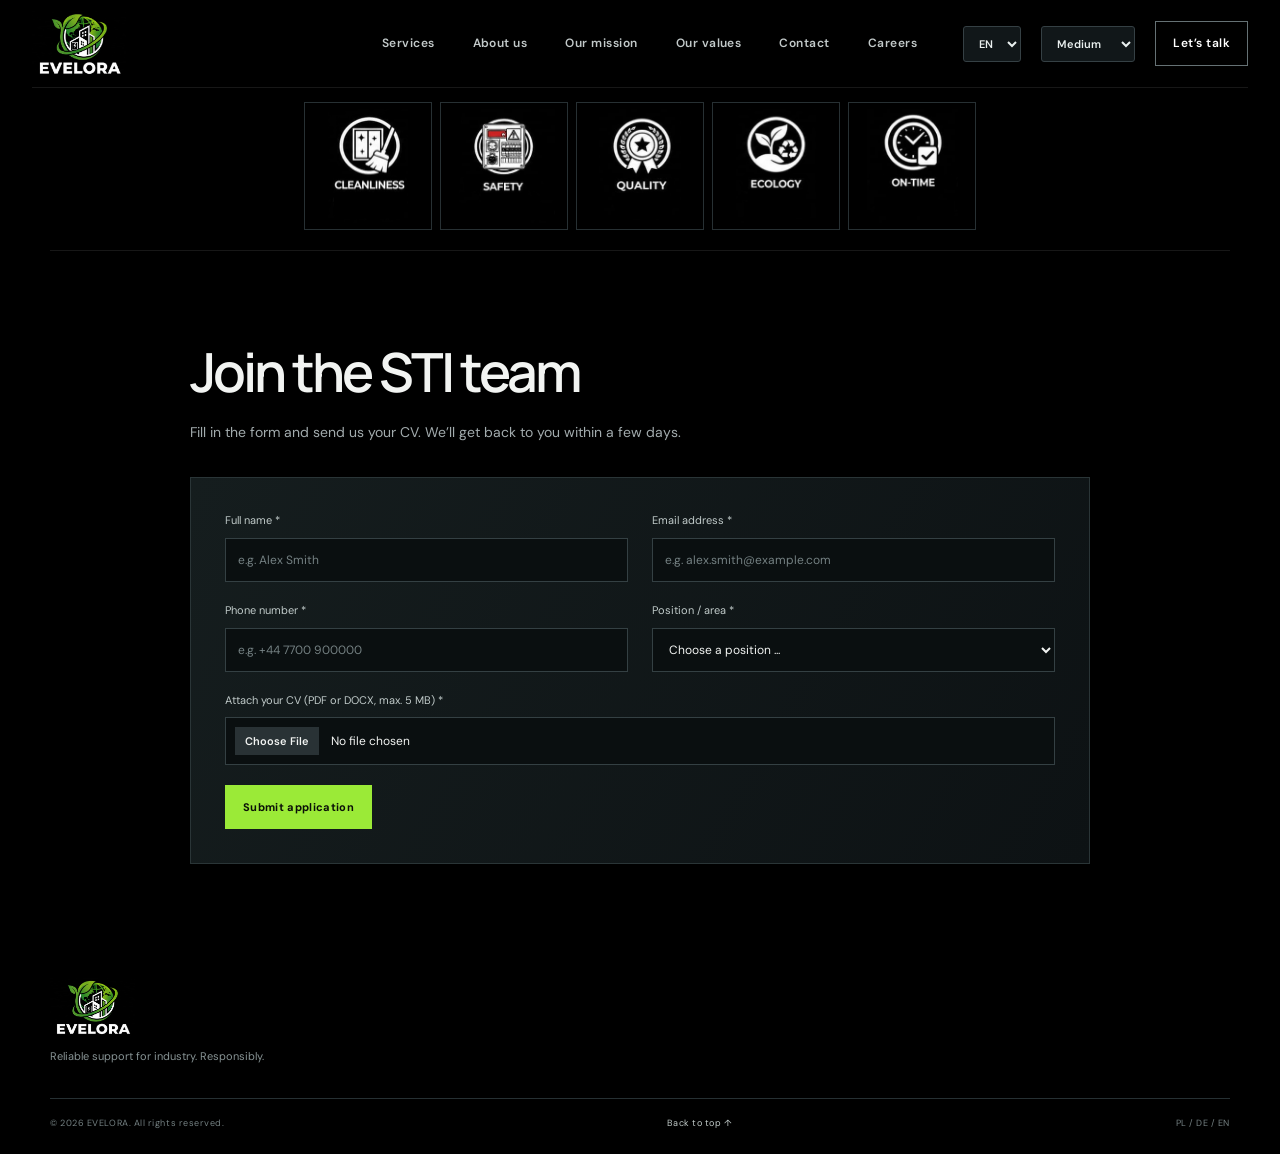
==== kariera.html @ 9964b24d "Update website content Co-authored-by: Copilot <223556219+Copilot@users.noreply.github.com>" ====
<!doctype html>
<html lang="pl">
<head>
  <meta charset="utf-8" />
  <meta name="viewport" content="width=device-width, initial-scale=1" />
  <meta name="theme-color" content="#000" />
  <title>Kariera — EVELORA</title>
  <link rel="icon" type="image/jpeg" href="assets/sti-logo.jpeg" />
  <link rel="stylesheet" href="styles.css" />
</head>
<body>
  <header class="site-header">
    <a class="brand" href="index.html#top" aria-label="EVELORA — strona główna"><img src="assets/sti-logo.jpeg" alt="Logo EVELORA" /></a>
    <nav class="desktop-nav" aria-label="Main navigation">
      <a href="index.html#services" data-i18n="navServices">Usługi</a>
      <a href="index.html#about" data-i18n="navAbout">O nas</a>
      <a href="index.html#impact" data-i18n="navImpact">Nasza misja</a>
      <a href="index.html#values" data-i18n="navValues">Nasze wartości</a>
      <a href="kontakt.html" data-i18n="navContact">Kontakt</a>
      <a href="#kariera" data-i18n="navCareers">Kariera</a>
    </nav>
    <div class="header-actions">
      <label class="sr-only" for="language" data-i18n="languageLabel">Wybierz język</label>
      <select id="language" class="language-select" aria-label="Language">
        <option value="pl">PL</option><option value="de">DE</option><option value="en">EN</option>
      </select>
      <label class="sr-only" for="textSize" data-i18n="textSizeLabel">Rozmiar tekstu</label>
      <select id="textSize" class="language-select text-size-select">
        <option value="small" data-i18n="textSizeSmall">Mniejszy</option>
        <option value="medium" data-i18n="textSizeMedium">Średni</option>
        <option value="large" data-i18n="textSizeLarge">Większy</option>
      </select>
      <a class="header-cta" href="kontakt.html" data-i18n="navCta">Porozmawiajmy</a>
      <button class="menu-toggle" aria-label="Open menu" aria-expanded="false"><span></span><span></span></button>
    </div>
  </header>
  <nav class="standard-shortcut-nav section-wrap" aria-label="Nasze standardy">
    <div class="standard-shortcut-grid">
      <article class="standard-item"><a class="standard-link" href="standard.html?topic=clean"><img src="assets/czystoscPL.jpeg" data-standard-image="czystosc" alt="" /><span class="sr-only" data-i18n="standardClean">Czystość</span></a></article>
      <article class="standard-item"><a class="standard-link" href="standard.html?topic=safety"><img src="assets/bazpieczenstwoPL.jpeg" data-standard-image="bazpieczenstwo" alt="" /><span class="sr-only" data-i18n="standardSafety">Bezpieczeństwo</span></a></article>
      <article class="standard-item"><a class="standard-link" href="standard.html?topic=quality"><img src="assets/jakoscPL.jpeg" data-standard-image="jakosc" alt="" /><span class="sr-only" data-i18n="standardQuality">Jakość</span></a></article>
      <article class="standard-item"><a class="standard-link" href="standard.html?topic=ecology"><img src="assets/ekologiaPL.jpeg" data-standard-image="ekologia" alt="" /><span class="sr-only" data-i18n="standardEcology">Ekologia</span></a></article>
      <article class="standard-item"><a class="standard-link" href="standard.html?topic=on-time"><img src="assets/terminowoPL.jpeg" data-standard-image="terminowo" alt="" /><span class="sr-only" data-i18n="standardOnTime">Terminowość</span></a></article>
    </div>
  </nav>
  <main id="top">
    <section class="career-section" id="kariera">
      <div class="container">
        <h1 data-i18n="careerTitle">Dołącz do zespołu STI</h1>
        <p data-i18n="careerIntro">Wypełnij formularz i wyślij nam swoje CV. Odpowiemy w ciągu kilku dni.</p>

        <form id="candidateForm" action="/api/candidates" method="POST" enctype="multipart/form-data" class="career-form">
          <div class="form-group">
            <label for="fullName" data-i18n="careerFullName">Imię i nazwisko *</label>
            <input type="text" id="fullName" name="full_name" required placeholder="np. Jan Kowalski" data-i18n-placeholder="careerNamePlaceholder" />
          </div>

          <div class="form-group">
            <label for="email" data-i18n="careerEmail">Adres e-mail *</label>
            <input type="email" id="email" name="email" required placeholder="np. jan.kowalski@interia.pl" data-i18n-placeholder="careerEmailPlaceholder" />
          </div>

          <div class="form-group">
            <label for="phone" data-i18n="careerPhone">Numer telefonu *</label>
            <input type="tel" id="phone" name="phone" required placeholder="np. +48 600 000 000" data-i18n-placeholder="careerPhonePlaceholder" />
          </div>

          <div class="form-group">
            <label for="position" data-i18n="careerPosition">Stanowisko / Obszar *</label>
            <select id="position" name="position" required>
              <option value="" data-i18n="careerChoosePosition">Wybierz stanowisko...</option>
              <option value="cleaning" data-i18n="careerCleaning">Serwis sprzątający</option>
              <option value="technical" data-i18n="careerTechnical">Instalacje techniczne</option>
              <option value="other" data-i18n="careerOther">Inne / Ogólne zgłoszenie</option>
            </select>
          </div>

          <div class="form-group career-file-group">
            <label for="cvFile" data-i18n="careerCv">Załącz plik CV (PDF lub DOCX, max 5 MB) *</label>
            <input type="file" id="cvFile" name="cv_file" accept=".pdf,.doc,.docx" required />
          </div>

          <button type="submit" class="btn btn-primary" data-i18n="careerSubmit">Wyślij aplikację</button>
        </form>
      </div>
    </section>
  </main>
  <footer class="site-footer section-wrap">
    <a class="footer-brand" href="index.html#top"><img src="assets/sti-logo.jpeg" alt="EVELORA" /></a>
    <p data-i18n="footerClaim">Solidne wsparcie dla przemysłu. Odpowiedzialnie.</p>
    <div class="footer-bottom"><span>© <span id="year"></span> EVELORA. <span data-i18n="rights">Wszelkie prawa zastrzeżone.</span></span><a href="index.html#top" data-i18n="backTop">Wróć na górę ↑</a><span>PL / DE / EN</span></div>
  </footer>
  <script src="script.js"></script>
</body>
</html>
---- styles.css ----
@import url('https://fonts.googleapis.com/css2?family=DM+Sans:wght@400;500;600;700&family=Manrope:wght@400;500;600;700;800&display=swap');
:root{--bg:#000;--panel:#101416;--panel2:#141a1c;--line:#293033;--white:#f2f4f2;--muted:#a2abad;--green:#9bea37;--blue:#13aee8;--font:'DM Sans',Arial,sans-serif;--display:'Manrope','DM Sans',Arial,sans-serif}*{box-sizing:border-box}html{scroll-behavior:smooth;scroll-padding-top:90px}body{margin:0;background:var(--bg);color:var(--white);font-family:var(--font);line-height:1.6;overflow-x:hidden}a{color:inherit;text-decoration:none}.ambient{position:absolute;pointer-events:none;filter:blur(110px);opacity:.11;border-radius:50%;z-index:-1}.ambient-one{width:420px;height:420px;background:#31d47d;top:250px;left:-270px}.ambient-two{width:380px;height:380px;background:#078ecb;top:1050px;right:-260px}.section-wrap{width:min(1180px,calc(100% - 64px));margin-inline:auto}.site-header{height:88px;width:min(1320px,calc(100% - 64px));margin:auto;display:flex;align-items:center;justify-content:space-between;border-bottom:1px solid rgba(255,255,255,.09);position:relative;z-index:10}.brand{width:94px;height:74px;display:flex;align-items:center;overflow:hidden}.brand img{width:100%;height:100%;object-fit:contain}.desktop-nav{display:flex;gap:38px;margin-left:auto;margin-right:46px}.desktop-nav a,.header-cta{font-size:0.75rem;font-weight:600;letter-spacing:.04em;color:#c2c9c9;transition:color .2s}.desktop-nav a:hover,.text-link:hover{color:var(--green)}.header-actions{display:flex;align-items:center;gap:20px}.language-select{background:#111719;color:#eaf0ef;border:1px solid #354044;border-radius:3px;padding:9px 11px;font:600 0.6875rem var(--font);cursor:pointer}.header-cta{border:1px solid #657174;padding:12px 17px;color:white}.header-cta:hover{border-color:var(--green);color:var(--green)}.menu-toggle{display:none;background:none;border:0;padding:8px}.menu-toggle span{display:block;width:22px;height:2px;background:#fff;margin:5px}.hero{min-height:670px;display:grid;grid-template-columns:1fr 1.04fr;align-items:center;gap:34px;padding-top:55px;position:relative}.hero-copy{padding:15px 0 60px;position:relative;z-index:2}.eyebrow{display:flex;align-items:center;gap:12px;color:var(--green);font-size:0.625rem;font-weight:700;letter-spacing:.2em}.eyebrow-line{height:1px;width:30px;background:var(--green)}h1,h2,h3,p{margin-top:0}h1,h2{font-family:var(--display);letter-spacing:-.055em;font-weight:600;line-height:1.07}h1{font-size:clamp(2.6875rem,5.4vw,4.375rem);margin:28px 0 22px}h1 em,h2 em{font-style:normal;color:var(--green)}.hero-lead{max-width:500px;color:#aeb7b8;font-size:0.9375rem;line-height:1.85}.hero-buttons{display:flex;align-items:center;gap:30px;margin-top:34px}.btn{display:inline-flex;align-items:center;justify-content:space-between;gap:28px;padding:15px 18px;border:0;font:700 0.6875rem var(--font);letter-spacing:.03em;cursor:pointer}.btn-primary{background:var(--green);color:#0b1008;transition:transform .2s,background .2s}.btn-primary:hover{background:#b4ff59;transform:translateY(-2px)}.btn b{font-size:1.125rem;font-weight:400}.text-link{font-size:0.75rem;font-weight:700;color:#e5ebea;transition:color .2s}.text-link span{color:var(--green);margin-left:8px;font-size:1.0625rem}.hero-proof{display:flex;align-items:center;gap:16px;margin-top:68px}.proof-mark{font:800 1.4375rem var(--display);letter-spacing:-.08em;color:#f1f3f2}.proof-mark span{font:0.625rem var(--font);vertical-align:top;color:var(--green)}.hero-proof p{font-size:0.625rem;line-height:1.5;color:#7f8a8c;margin:0;padding-left:16px;border-left:1px solid #3a4446}.hero-visual{height:510px;position:relative;overflow:hidden;background:radial-gradient(ellipse at 50% 56%,#1b2828 0%,#0d1315 48%,#090c0d 78%);border:1px solid #263033}.visual-grid{position:absolute;inset:0;background-image:linear-gradient(rgba(255,255,255,.035) 1px,transparent 1px),linear-gradient(90deg,rgba(255,255,255,.035) 1px,transparent 1px);background-size:42px 42px;mask-image:linear-gradient(transparent,#000 20%,#000 80%,transparent)}.visual-tag{position:absolute;top:24px;left:26px;z-index:4;font-size:0.5rem;letter-spacing:.17em;color:#aab4b4;display:flex;align-items:center;gap:9px}.tag-dot,.future-dot{width:7px;height:7px;border-radius:50%;background:var(--green);box-shadow:0 0 12px var(--green)}.visual-building{position:absolute;width:78%;height:48%;left:11%;top:27%;filter:drop-shadow(0 20px 25px #000)}.factory-main{position:absolute;left:18%;bottom:9%;width:58%;height:59%;border:2px solid #aab8b9;border-bottom:0;background:linear-gradient(145deg,#39484a,#172022 60%);clip-path:polygon(0 30%,35% 0,100% 0,100% 100%,0 100%)}.roof{position:absolute;left:18%;top:13%;width:59%;height:34%;border-top:3px solid #d4dddd;transform:skewY(-22deg);border-right:2px solid #91a1a3}.factory-wing{position:absolute;right:0;bottom:9%;width:30%;height:46%;border:2px solid #849597;background:linear-gradient(135deg,#283538,#101719);border-bottom:0}.factory-window{display:inline-block;width:17%;height:29%;margin:31% 0 0 8%;border:1px solid #9cb0b1;background:linear-gradient(135deg,#8dd6d0,#243e42 45%,#0b1416)}.factory-door{position:absolute;bottom:0;right:11%;height:43%;width:17%;border:1px solid #9aa8a8;background:#10191a}.wing-window{display:inline-block;width:27%;height:24%;margin:35% 0 0 10%;border:1px solid #9cb0b1;background:#244347}.stack{position:absolute;bottom:65%;width:6%;height:40%;background:linear-gradient(90deg,#58696b,#d4dddd 48%,#4b5b5d);border-top:4px solid #c7d0d0}.stack-one{left:29%}.stack-two{left:42%;height:48%;bottom:65%}.ground-line{position:absolute;bottom:8%;left:4%;width:95%;height:2px;background:linear-gradient(90deg,transparent,#b7c5c4,transparent)}.visual-orbit{position:absolute;border:1px solid transparent;border-radius:50%;transform:rotate(-23deg)}.orbit-green{width:110%;height:65%;left:-5%;top:20%;border-top-color:#9bea37;border-bottom-color:#9bea37;opacity:.8}.orbit-blue{width:115%;height:44%;left:-8%;top:39%;border-bottom-color:#12aee8;opacity:.9;transform:rotate(-13deg)}.visual-caption{position:absolute;bottom:23px;left:25px;right:25px;display:flex;align-items:center;gap:12px;font-size:0.5rem;letter-spacing:.14em;color:#94a0a1}.caption-number{color:var(--green);font-size:0.75rem}.hero-bottomline{position:absolute;bottom:18px;left:0;right:0;display:flex;justify-content:space-between;font-size:0.5rem;letter-spacing:.16em;color:#667173}.services{padding:120px 0 105px}.section-heading{display:grid;grid-template-columns:1fr .7fr;align-items:end;gap:80px;margin-bottom:48px}.section-heading h2,.about h2,.values h2,.contact h2{font-size:clamp(2.25rem,4.3vw,3.375rem);margin:22px 0 0}.section-heading>p{max-width:400px;color:var(--muted);font-size:0.8125rem;line-height:1.9;margin-bottom:4px}.service-grid{display:grid;grid-template-columns:1fr 1fr;gap:18px}.service-card{min-height:490px;background:linear-gradient(145deg,#151c1e,#0e1214);border:1px solid #2a3436;position:relative;overflow:hidden;display:flex;flex-direction:column}.card-top{padding:23px 25px;display:flex;justify-content:space-between;align-items:center;position:relative;z-index:2}.card-index{font-size:0.5625rem;letter-spacing:.16em;color:#788486}.card-icon{font-size:1.5rem;color:var(--green)}.service-electric .card-icon{color:var(--blue)}.service-art{height:195px;position:relative;overflow:hidden;background:radial-gradient(ellipse at center,#1c2929,#111718 68%,transparent)}.clean-ring{position:absolute;width:170px;height:170px;border:1px solid rgba(155,234,55,.55);border-radius:50%;left:calc(50% - 85px);top:10px;box-shadow:0 0 55px rgba(155,234,55,.12),inset 0 0 35px rgba(155,234,55,.08)}.clean-ring:before,.clean-ring:after{content:'';position:absolute;border:1px solid rgba(155,234,55,.35);border-radius:50%;inset:17px}.clean-ring:after{inset:39px}.clean-spark{position:absolute;left:calc(50% - 13px);top:65px;font-size:2.125rem;color:var(--green);text-shadow:0 0 20px #9bea37}.clean-lines{position:absolute;bottom:12px;left:20%;width:60%;height:1px;background:linear-gradient(90deg,transparent,var(--green),transparent)}.art-electric{background:radial-gradient(ellipse at center,#142a32,#111719 70%,transparent)}.electric-core{position:absolute;width:74px;height:74px;border:1px solid rgba(19,174,232,.8);border-radius:50%;left:calc(50% - 37px);top:54px;box-shadow:0 0 45px rgba(19,174,232,.24),inset 0 0 28px rgba(19,174,232,.15)}.electric-core:after{content:'⌁';position:absolute;inset:0;display:grid;place-items:center;font-size:3rem;color:var(--blue)}.electric-path{position:absolute;height:1px;background:linear-gradient(90deg,transparent,var(--blue),transparent);transform:rotate(-22deg);width:80%;left:10%;top:50%}.path-b{transform:rotate(22deg);top:57%}.path-c{transform:rotate(0);top:76%;width:55%;left:22%}.card-content{padding:20px 26px 26px;margin-top:auto}.card-content h3{font:600 1.5rem var(--display);letter-spacing:-.04em;margin-bottom:10px}.card-content p{font-size:0.75rem;line-height:1.8;color:#9ba6a7;max-width:430px;min-height:44px}.card-link{display:flex;justify-content:space-between;align-items:center;border-top:1px solid #303a3c;padding-top:17px;margin-top:18px;font-size:0.625rem;font-weight:700;color:#e8efed}.card-link b{font-size:1.125rem;color:var(--green);font-weight:400}.service-electric .card-link b{color:var(--blue)}.future-note{display:flex;align-items:center;gap:12px;color:#8f9b9c;font-size:0.6875rem;margin:24px 0 0}.future-dot{flex:none;width:6px;height:6px}.about{display:grid;grid-template-columns:.9fr 1fr;gap:100px;align-items:center;padding:95px 0 120px;border-top:1px solid #20292b}.about-visual{height:410px;position:relative;background:radial-gradient(ellipse at center,#1a2827,#0b1011 70%);border:1px solid #263032;display:flex;align-items:center;justify-content:center;overflow:hidden}.about-visual:before{content:'';position:absolute;width:310px;height:310px;border:1px solid #506d4b;border-radius:50%;box-shadow:0 0 80px #172d20}.about-visual img{position:relative;width:95%;height:95%;object-fit:contain;mix-blend-mode:screen}.about-vertical{position:absolute;bottom:18px;left:20px;font-size:0.5rem;letter-spacing:.2em;color:#82908f}.about-copy>p{color:#9da8a9;font-size:0.8125rem;line-height:1.95;margin:24px 0}.about-copy>p+p{margin-top:0}.about-copy .text-link{display:inline-block;margin-top:12px}.values{padding:25px 0 65px}.values-head{display:flex;justify-content:space-between;align-items:end;margin-bottom:50px}.values-head h2{margin:0}.values-grid{display:grid;grid-template-columns:repeat(4,1fr);border-top:1px solid #30393b;border-bottom:1px solid #30393b}.value-item{padding:28px 22px 30px 0;min-height:220px;position:relative}.value-item+.value-item{border-left:1px solid #30393b;padding-left:22px}.value-num{font-size:0.5625rem;letter-spacing:.15em;color:#778385}.value-symbol{font-size:1.6875rem;margin:22px 0 12px}.green-symbol{color:var(--green)}.blue-symbol{color:var(--blue)}.value-item h3{font:600 1.0625rem var(--display);margin-bottom:8px}.value-item p{font-size:0.6875rem;line-height:1.8;color:#929d9e;margin:0;max-width:230px}.contact{padding:0 0 110px}.contact-panel{background:linear-gradient(120deg,#151d1e,#0d1214);border:1px solid #2a3537;padding:55px;display:grid;grid-template-columns:1fr .8fr;gap:90px;position:relative;overflow:hidden}.contact-panel:after{content:'EVELORA';position:absolute;right:30%;bottom:-120px;font:800 16.25rem var(--display);color:rgba(255,255,255,.018);letter-spacing:-.1em;pointer-events:none}.contact-copy,.contact-form{position:relative;z-index:1}.contact h2{margin:23px 0}.contact-copy>p{max-width:430px;font-size:0.8125rem;line-height:1.9;color:#9ca8a9;margin-bottom:34px}.contact-detail{display:flex;flex-direction:column;gap:4px;margin-top:16px;color:#d4dcda;font-size:0.75rem}.detail-label{font-size:0.5rem;letter-spacing:.17em;color:#788486}.contact-form{display:flex;flex-direction:column;gap:8px}.contact-form label{font-size:0.625rem;color:#c1cbca;margin-top:8px}.contact-form input,.contact-form select,.contact-form textarea{width:100%;background:#0a0f10;border:1px solid #344043;color:#f2f4f2;padding:12px;font:0.75rem var(--font);border-radius:0;outline:none}.contact-form input:focus,.contact-form select:focus,.contact-form textarea:focus{border-color:var(--green)}.contact-form select option{background:#111}.contact-form textarea{resize:vertical}.form-submit{margin-top:12px;width:100%}.form-note{font-size:0.5625rem;line-height:1.6;color:#748082;margin:7px 0 0}.site-footer{padding:0 0 24px}.footer-brand{display:block;width:85px;height:66px;overflow:hidden}.footer-brand img{width:100%;height:100%;object-fit:contain}.site-footer>p{font-size:0.6875rem;color:#879394;margin:8px 0 32px}.footer-bottom{border-top:1px solid #263033;padding-top:17px;display:flex;justify-content:space-between;color:#748082;font-size:0.5625rem;letter-spacing:.06em}.footer-bottom a{color:#c2ccca}.sr-only{position:absolute;width:1px;height:1px;padding:0;margin:-1px;overflow:hidden;clip:rect(0,0,0,0);white-space:nowrap;border:0}
.standards-grid{display:grid;grid-template-columns:repeat(5,minmax(0,1fr));gap:14px}.standard-item{margin:0;padding:8px;background:#0a0d0e;border:1px solid #273033;overflow:hidden}.standard-item img{display:block;width:100%;aspect-ratio:1;object-fit:contain;background:#000}@media(max-width:900px){.desktop-nav{gap:20px;margin-right:22px}.hero{grid-template-columns:1fr 1fr;min-height:600px}.hero-visual{height:430px}.about{gap:45px}.contact-panel{gap:40px;padding:40px}.values-grid{grid-template-columns:repeat(2,1fr)}.value-item:nth-child(3){border-left:0;padding-left:0;border-top:1px solid #30393b}.value-item:nth-child(4){border-top:1px solid #30393b}}
@media(max-width:680px){.standards-heading{grid-template-columns:1fr;gap:14px}.standards-heading .eyebrow{grid-column:auto}.standards-grid{grid-template-columns:repeat(2,minmax(0,1fr));gap:10px}.section-wrap,.site-header{width:calc(100% - 38px)}.site-header{height:72px}.brand{width:75px;height:62px}.desktop-nav{display:none;position:absolute;top:72px;left:-19px;right:-19px;background:#0d1214;border-bottom:1px solid #303a3c;padding:22px 24px;flex-direction:column;gap:20px}.desktop-nav.open{display:flex}.header-actions{gap:10px}.header-cta{display:none}.menu-toggle{display:block}.hero{display:flex;flex-direction:column;align-items:stretch;padding-top:58px;gap:18px;min-height:0}.hero-copy{padding:0 0 20px}.hero h1{font-size:clamp(2.6875rem,12vw,3.75rem)}.hero-lead{font-size:0.8125rem}.hero-proof{margin-top:38px}.hero-visual{height:360px}.hero-bottomline{position:static;padding:20px 0 0;font-size:0.4375rem}.services{padding:85px 0 75px}.section-heading{display:block;margin-bottom:30px}.section-heading>p{margin-top:24px}.section-heading h2,.about h2,.values h2,.contact h2{font-size:2.4375rem}.service-grid{grid-template-columns:1fr;gap:14px}.service-card{min-height:460px}.about{grid-template-columns:1fr;gap:35px;padding:70px 0 85px}.about-visual{height:320px}.about-visual:before{width:250px;height:250px}.about-visual img{width:100%;height:100%}.values{padding:0 0 85px}.values-head{display:block;margin-bottom:32px}.values-head h2{margin-top:20px}.values-grid{grid-template-columns:1fr 1fr}.value-item{padding:22px 12px 24px 0;min-height:205px}.value-item+.value-item{padding-left:13px}.value-item:nth-child(3){padding-left:0}.value-item h3{font-size:0.9375rem}.value-item p{font-size:0.625rem}.contact{padding-bottom:75px}.contact-panel{grid-template-columns:1fr;padding:30px 22px;gap:32px}.contact-panel:after{font-size:11.25rem;right:0}.contact-copy>p{font-size:0.75rem}.footer-bottom{gap:12px;flex-wrap:wrap;font-size:0.5rem}.footer-bottom span:first-child{width:100%}}

/* Social impact / CSR section */
.impact{padding:105px 0 110px;border-top:1px solid #20292b;border-bottom:1px solid #20292b;}
.impact-heading{max-width:900px;margin-bottom:52px;}
.impact-heading h2{font-size:clamp(2.125rem,4.4vw,3.625rem);line-height:1.13;letter-spacing:-.045em;margin:24px 0 0;font-weight:500;}
.impact-heading h2 em{font-style:normal;color:var(--green);}
.impact-content{display:grid;grid-template-columns:.55fr 1fr;gap:80px;align-items:start;}
.impact-mark{display:flex;flex-direction:column;gap:12px;color:#839091;font-size:0.5625rem;letter-spacing:.17em;padding-top:8px;}
.impact-number{font:500 3.375rem var(--display);letter-spacing:-.06em;color:var(--blue);}
.impact-copy{max-width:720px;}
.impact-copy p{font-size:0.8125rem;line-height:1.95;color:#9da8a9;margin:0 0 22px;}
.impact-copy .impact-lead{font-size:1rem;line-height:1.85;color:#e1e8e5;}
.impact-cta{display:inline-flex;margin-top:12px;}
@media(max-width:680px){.impact{padding:75px 0 80px}.impact-heading{margin-bottom:32px}.impact-heading h2{font-size:2.3125rem}.impact-content{grid-template-columns:1fr;gap:24px}.impact-number{font-size:2.375rem}.impact-copy .impact-lead{font-size:0.875rem}}

.standard-item{background:#000}
.standard-shortcut-nav{padding:14px 0 20px;margin-bottom:12px;border-bottom:1px solid rgba(255,255,255,.09)}
.standard-shortcut-grid{display:flex;flex-wrap:nowrap;justify-content:center;gap:8px;overflow-x:auto;scrollbar-width:thin}
.standard-shortcut-grid .standard-item{flex:0 0 clamp(58px,10vw,130px);padding:6px}
.standard-link{display:block;color:inherit;transition:opacity .2s,transform .2s}
.standard-link:hover{opacity:.82;transform:translateY(-3px)}
.standard-link:focus-visible{outline:2px solid var(--green);outline-offset:4px}
.standard-detail-page{min-height:100vh;background:radial-gradient(ellipse at 85% 12%,rgba(19,174,232,.1),transparent 35%),var(--bg)}
.standard-detail{padding-top:38px;padding-bottom:90px}
.standard-detail-topbar{display:flex;align-items:center;gap:24px;min-height:88px;border-bottom:1px solid rgba(255,255,255,.09)}
.standard-detail-brand{width:94px;height:74px;display:flex;align-items:center;overflow:hidden;flex:none}
.standard-detail-brand img{width:100%;height:100%;object-fit:contain}
.standard-detail-nav{display:flex;align-items:center;gap:30px;margin-left:auto}
.standard-detail-nav a{font-size:.75rem;font-weight:600;color:#c2c9c9}
.standard-detail-nav a:hover{color:var(--green)}
.standard-detail-back{display:inline-block;color:#aab5b5}
.standard-detail-back:hover{color:var(--green)}
.standard-detail-topbar .language-select{min-width:68px}
.standard-detail .standard-shortcut-nav{margin-bottom:52px}
.standard-detail-heading{max-width:780px;border-bottom:1px solid var(--line);padding-bottom:38px}
.standard-detail-heading h1{font-size:clamp(2.5rem,7vw,5rem);margin:24px 0 12px}
.standard-detail-lead{font:500 clamp(1.5rem,3vw,2.25rem)/1.3 var(--display);letter-spacing:-.04em;margin:0;color:#dfe6e3}
.standard-detail-lead em{font-style:normal;color:var(--green)}
.standard-detail-content{max-width:780px;padding-top:34px}
.standard-detail-intro{font-size:1rem;line-height:1.9;color:#b6c0bf;margin:0 0 38px}
.standard-detail-intro strong{color:var(--white)}
.standard-detail-topic{padding:25px 0;border-top:1px solid var(--line)}
.standard-detail-topic h2{font-size:clamp(1.375rem,3vw,1.875rem);margin:0 0 16px}
.standard-detail-topic ul{padding-left:22px;margin:0;color:#aab5b5}
.standard-detail-topic li{padding:5px 0 5px 4px;line-height:1.8}
.standard-detail-topic li::marker{color:var(--green)}
.standard-detail-topic strong{color:var(--white)}
.standard-detail-closing{border-left:2px solid var(--green);padding:4px 0 4px 18px;margin:24px 0 0;color:var(--green);font:600 clamp(1rem,2.5vw,1.375rem)/1.6 var(--display)}
@media(max-width:680px){.standard-detail{padding-top:0;padding-bottom:65px}.standard-detail-topbar{min-height:72px;gap:10px}.standard-detail-brand{width:70px;height:62px}.standard-detail-nav{gap:12px}.standard-detail-nav a{font-size:.625rem}.standard-detail-back{display:none}.standard-detail .standard-shortcut-nav{margin-bottom:40px}.standard-detail-intro{font-size:.875rem}}

html{font-size:16px}
html.text-size-small{font-size:15px}
html.text-size-medium{font-size:16px}
html.text-size-large{font-size:18px}
.text-size-select{min-width:94px}
@media(max-width:680px){.header-actions{gap:7px}.text-size-select{max-width:88px;padding-inline:7px}}
.contact h1{font-size:clamp(2.25rem,4.3vw,3.375rem);margin:23px 0}
.career-section{padding:80px 0 110px}
.career-section .container{width:min(900px,calc(100% - 64px));margin-inline:auto}
.career-section h1{font-size:clamp(2.25rem,4.3vw,3.375rem);margin:0 0 18px}
.career-section> .container>p{max-width:620px;color:var(--muted);font-size:.875rem;line-height:1.9;margin-bottom:32px}
.career-form{display:grid;grid-template-columns:1fr 1fr;gap:20px 24px;padding:34px;background:linear-gradient(120deg,#151d1e,#0d1214);border:1px solid #2a3537}
.career-form .form-group{display:flex;flex-direction:column;gap:8px;min-width:0}
.career-form label{font-size:.6875rem;color:#c1cbca}
.career-form input,.career-form select{width:100%;min-height:44px;background:#0a0f10;border:1px solid #344043;color:var(--white);padding:11px 12px;font:.75rem var(--font);border-radius:0}
.career-form input::placeholder{color:#748082}
.career-form input:focus,.career-form select:focus{outline:none;border-color:var(--green)}
.career-form input[type=file]{padding:9px}
.career-form input[type=file]::file-selector-button{margin-right:12px;padding:7px 10px;border:0;background:#293235;color:var(--white);font:600 .6875rem var(--font);cursor:pointer}
.career-file-group,.career-form .btn{grid-column:1 / -1}
.career-form .btn{justify-self:start}
@media(max-width:680px){.career-section{padding:58px 0 75px}.career-section .container{width:calc(100% - 38px)}.career-form{grid-template-columns:1fr;gap:17px;padding:23px 18px}.career-file-group,.career-form .btn{grid-column:auto}.career-form .btn{width:100%}}
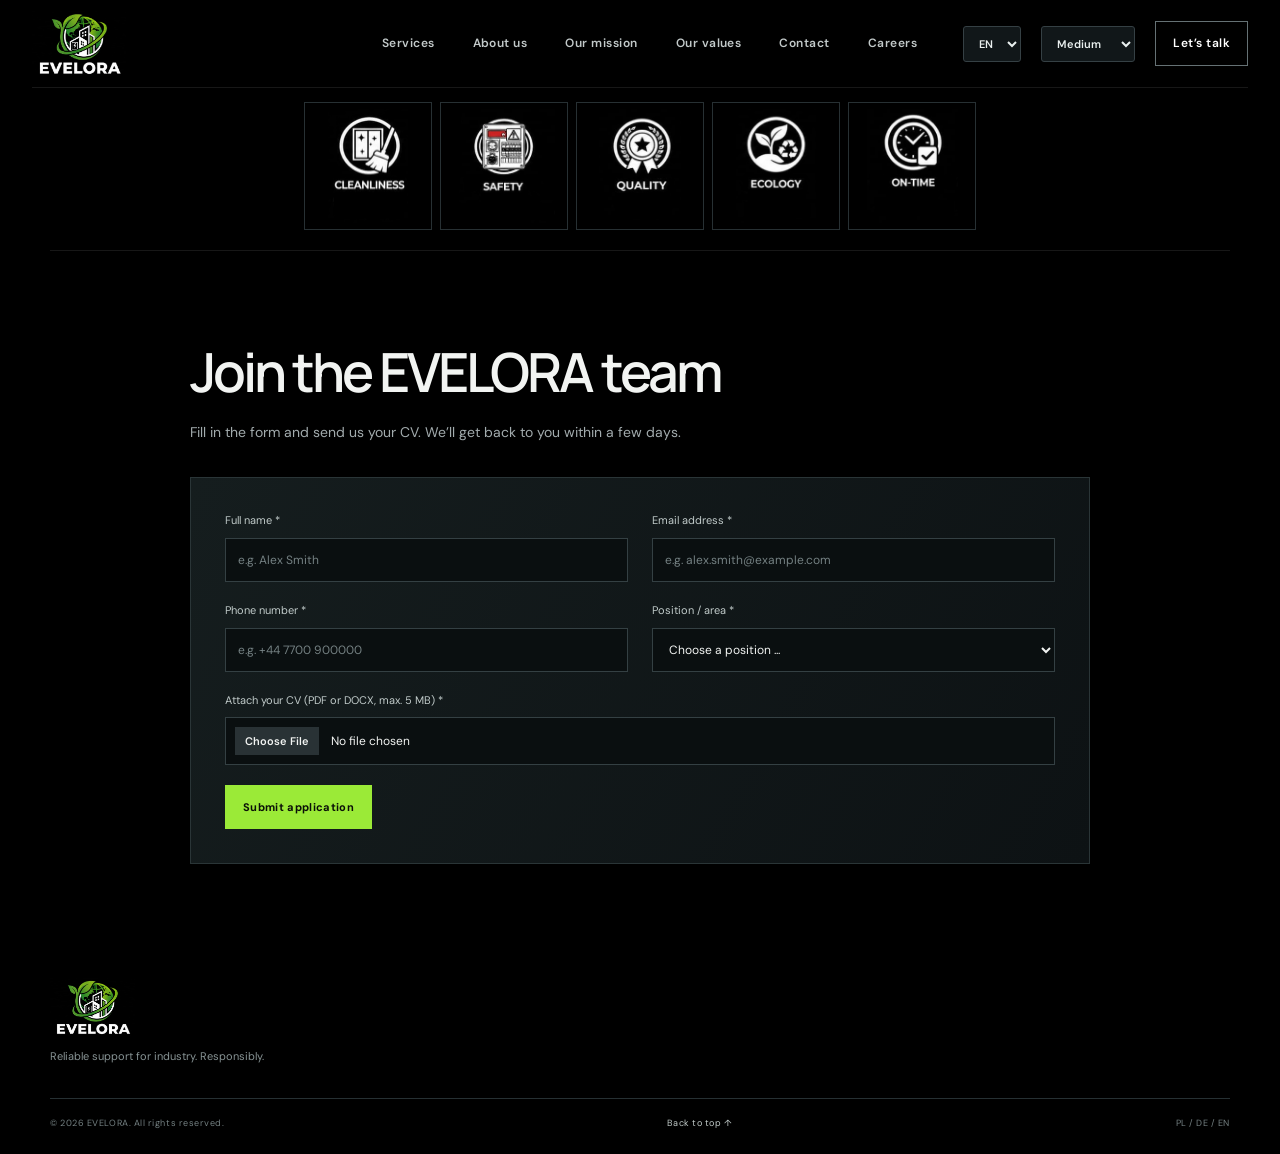
==== commit b1ec8a1d: "Fix Pages deploy, link arrows, titles, branding, and text size" ====
--- a/kariera.html
+++ b/kariera.html
@@ -46,7 +46,7 @@
   <main id="top">
     <section class="career-section" id="kariera">
       <div class="container">
-        <h1 data-i18n="careerTitle">Dołącz do zespołu STI</h1>
+        <h1 data-i18n="careerTitle">Dołącz do zespołu EVELORA</h1>
         <p data-i18n="careerIntro">Wypełnij formularz i wyślij nam swoje CV. Odpowiemy w ciągu kilku dni.</p>
 
         <form id="candidateForm" action="/api/candidates" method="POST" enctype="multipart/form-data" class="career-form">
@@ -90,6 +90,6 @@
     <p data-i18n="footerClaim">Solidne wsparcie dla przemysłu. Odpowiedzialnie.</p>
     <div class="footer-bottom"><span>© <span id="year"></span> EVELORA. <span data-i18n="rights">Wszelkie prawa zastrzeżone.</span></span><a href="index.html#top" data-i18n="backTop">Wróć na górę ↑</a><span>PL / DE / EN</span></div>
   </footer>
-  <script src="script.js"></script>
+  <script src="script.js?v=20261121"></script>
 </body>
 </html>
--- a/styles.css
+++ b/styles.css
@@ -1,5 +1,5 @@
 @import url('https://fonts.googleapis.com/css2?family=DM+Sans:wght@400;500;600;700&family=Manrope:wght@400;500;600;700;800&display=swap');
-:root{--bg:#000;--panel:#101416;--panel2:#141a1c;--line:#293033;--white:#f2f4f2;--muted:#a2abad;--green:#9bea37;--blue:#13aee8;--font:'DM Sans',Arial,sans-serif;--display:'Manrope','DM Sans',Arial,sans-serif}*{box-sizing:border-box}html{scroll-behavior:smooth;scroll-padding-top:90px}body{margin:0;background:var(--bg);color:var(--white);font-family:var(--font);line-height:1.6;overflow-x:hidden}a{color:inherit;text-decoration:none}.ambient{position:absolute;pointer-events:none;filter:blur(110px);opacity:.11;border-radius:50%;z-index:-1}.ambient-one{width:420px;height:420px;background:#31d47d;top:250px;left:-270px}.ambient-two{width:380px;height:380px;background:#078ecb;top:1050px;right:-260px}.section-wrap{width:min(1180px,calc(100% - 64px));margin-inline:auto}.site-header{height:88px;width:min(1320px,calc(100% - 64px));margin:auto;display:flex;align-items:center;justify-content:space-between;border-bottom:1px solid rgba(255,255,255,.09);position:relative;z-index:10}.brand{width:94px;height:74px;display:flex;align-items:center;overflow:hidden}.brand img{width:100%;height:100%;object-fit:contain}.desktop-nav{display:flex;gap:38px;margin-left:auto;margin-right:46px}.desktop-nav a,.header-cta{font-size:0.75rem;font-weight:600;letter-spacing:.04em;color:#c2c9c9;transition:color .2s}.desktop-nav a:hover,.text-link:hover{color:var(--green)}.header-actions{display:flex;align-items:center;gap:20px}.language-select{background:#111719;color:#eaf0ef;border:1px solid #354044;border-radius:3px;padding:9px 11px;font:600 0.6875rem var(--font);cursor:pointer}.header-cta{border:1px solid #657174;padding:12px 17px;color:white}.header-cta:hover{border-color:var(--green);color:var(--green)}.menu-toggle{display:none;background:none;border:0;padding:8px}.menu-toggle span{display:block;width:22px;height:2px;background:#fff;margin:5px}.hero{min-height:670px;display:grid;grid-template-columns:1fr 1.04fr;align-items:center;gap:34px;padding-top:55px;position:relative}.hero-copy{padding:15px 0 60px;position:relative;z-index:2}.eyebrow{display:flex;align-items:center;gap:12px;color:var(--green);font-size:0.625rem;font-weight:700;letter-spacing:.2em}.eyebrow-line{height:1px;width:30px;background:var(--green)}h1,h2,h3,p{margin-top:0}h1,h2{font-family:var(--display);letter-spacing:-.055em;font-weight:600;line-height:1.07}h1{font-size:clamp(2.6875rem,5.4vw,4.375rem);margin:28px 0 22px}h1 em,h2 em{font-style:normal;color:var(--green)}.hero-lead{max-width:500px;color:#aeb7b8;font-size:0.9375rem;line-height:1.85}.hero-buttons{display:flex;align-items:center;gap:30px;margin-top:34px}.btn{display:inline-flex;align-items:center;justify-content:space-between;gap:28px;padding:15px 18px;border:0;font:700 0.6875rem var(--font);letter-spacing:.03em;cursor:pointer}.btn-primary{background:var(--green);color:#0b1008;transition:transform .2s,background .2s}.btn-primary:hover{background:#b4ff59;transform:translateY(-2px)}.btn b{font-size:1.125rem;font-weight:400}.text-link{font-size:0.75rem;font-weight:700;color:#e5ebea;transition:color .2s}.text-link span{color:var(--green);margin-left:8px;font-size:1.0625rem}.hero-proof{display:flex;align-items:center;gap:16px;margin-top:68px}.proof-mark{font:800 1.4375rem var(--display);letter-spacing:-.08em;color:#f1f3f2}.proof-mark span{font:0.625rem var(--font);vertical-align:top;color:var(--green)}.hero-proof p{font-size:0.625rem;line-height:1.5;color:#7f8a8c;margin:0;padding-left:16px;border-left:1px solid #3a4446}.hero-visual{height:510px;position:relative;overflow:hidden;background:radial-gradient(ellipse at 50% 56%,#1b2828 0%,#0d1315 48%,#090c0d 78%);border:1px solid #263033}.visual-grid{position:absolute;inset:0;background-image:linear-gradient(rgba(255,255,255,.035) 1px,transparent 1px),linear-gradient(90deg,rgba(255,255,255,.035) 1px,transparent 1px);background-size:42px 42px;mask-image:linear-gradient(transparent,#000 20%,#000 80%,transparent)}.visual-tag{position:absolute;top:24px;left:26px;z-index:4;font-size:0.5rem;letter-spacing:.17em;color:#aab4b4;display:flex;align-items:center;gap:9px}.tag-dot,.future-dot{width:7px;height:7px;border-radius:50%;background:var(--green);box-shadow:0 0 12px var(--green)}.visual-building{position:absolute;width:78%;height:48%;left:11%;top:27%;filter:drop-shadow(0 20px 25px #000)}.factory-main{position:absolute;left:18%;bottom:9%;width:58%;height:59%;border:2px solid #aab8b9;border-bottom:0;background:linear-gradient(145deg,#39484a,#172022 60%);clip-path:polygon(0 30%,35% 0,100% 0,100% 100%,0 100%)}.roof{position:absolute;left:18%;top:13%;width:59%;height:34%;border-top:3px solid #d4dddd;transform:skewY(-22deg);border-right:2px solid #91a1a3}.factory-wing{position:absolute;right:0;bottom:9%;width:30%;height:46%;border:2px solid #849597;background:linear-gradient(135deg,#283538,#101719);border-bottom:0}.factory-window{display:inline-block;width:17%;height:29%;margin:31% 0 0 8%;border:1px solid #9cb0b1;background:linear-gradient(135deg,#8dd6d0,#243e42 45%,#0b1416)}.factory-door{position:absolute;bottom:0;right:11%;height:43%;width:17%;border:1px solid #9aa8a8;background:#10191a}.wing-window{display:inline-block;width:27%;height:24%;margin:35% 0 0 10%;border:1px solid #9cb0b1;background:#244347}.stack{position:absolute;bottom:65%;width:6%;height:40%;background:linear-gradient(90deg,#58696b,#d4dddd 48%,#4b5b5d);border-top:4px solid #c7d0d0}.stack-one{left:29%}.stack-two{left:42%;height:48%;bottom:65%}.ground-line{position:absolute;bottom:8%;left:4%;width:95%;height:2px;background:linear-gradient(90deg,transparent,#b7c5c4,transparent)}.visual-orbit{position:absolute;border:1px solid transparent;border-radius:50%;transform:rotate(-23deg)}.orbit-green{width:110%;height:65%;left:-5%;top:20%;border-top-color:#9bea37;border-bottom-color:#9bea37;opacity:.8}.orbit-blue{width:115%;height:44%;left:-8%;top:39%;border-bottom-color:#12aee8;opacity:.9;transform:rotate(-13deg)}.visual-caption{position:absolute;bottom:23px;left:25px;right:25px;display:flex;align-items:center;gap:12px;font-size:0.5rem;letter-spacing:.14em;color:#94a0a1}.caption-number{color:var(--green);font-size:0.75rem}.hero-bottomline{position:absolute;bottom:18px;left:0;right:0;display:flex;justify-content:space-between;font-size:0.5rem;letter-spacing:.16em;color:#667173}.services{padding:120px 0 105px}.section-heading{display:grid;grid-template-columns:1fr .7fr;align-items:end;gap:80px;margin-bottom:48px}.section-heading h2,.about h2,.values h2,.contact h2{font-size:clamp(2.25rem,4.3vw,3.375rem);margin:22px 0 0}.section-heading>p{max-width:400px;color:var(--muted);font-size:0.8125rem;line-height:1.9;margin-bottom:4px}.service-grid{display:grid;grid-template-columns:1fr 1fr;gap:18px}.service-card{min-height:490px;background:linear-gradient(145deg,#151c1e,#0e1214);border:1px solid #2a3436;position:relative;overflow:hidden;display:flex;flex-direction:column}.card-top{padding:23px 25px;display:flex;justify-content:space-between;align-items:center;position:relative;z-index:2}.card-index{font-size:0.5625rem;letter-spacing:.16em;color:#788486}.card-icon{font-size:1.5rem;color:var(--green)}.service-electric .card-icon{color:var(--blue)}.service-art{height:195px;position:relative;overflow:hidden;background:radial-gradient(ellipse at center,#1c2929,#111718 68%,transparent)}.clean-ring{position:absolute;width:170px;height:170px;border:1px solid rgba(155,234,55,.55);border-radius:50%;left:calc(50% - 85px);top:10px;box-shadow:0 0 55px rgba(155,234,55,.12),inset 0 0 35px rgba(155,234,55,.08)}.clean-ring:before,.clean-ring:after{content:'';position:absolute;border:1px solid rgba(155,234,55,.35);border-radius:50%;inset:17px}.clean-ring:after{inset:39px}.clean-spark{position:absolute;left:calc(50% - 13px);top:65px;font-size:2.125rem;color:var(--green);text-shadow:0 0 20px #9bea37}.clean-lines{position:absolute;bottom:12px;left:20%;width:60%;height:1px;background:linear-gradient(90deg,transparent,var(--green),transparent)}.art-electric{background:radial-gradient(ellipse at center,#142a32,#111719 70%,transparent)}.electric-core{position:absolute;width:74px;height:74px;border:1px solid rgba(19,174,232,.8);border-radius:50%;left:calc(50% - 37px);top:54px;box-shadow:0 0 45px rgba(19,174,232,.24),inset 0 0 28px rgba(19,174,232,.15)}.electric-core:after{content:'⌁';position:absolute;inset:0;display:grid;place-items:center;font-size:3rem;color:var(--blue)}.electric-path{position:absolute;height:1px;background:linear-gradient(90deg,transparent,var(--blue),transparent);transform:rotate(-22deg);width:80%;left:10%;top:50%}.path-b{transform:rotate(22deg);top:57%}.path-c{transform:rotate(0);top:76%;width:55%;left:22%}.card-content{padding:20px 26px 26px;margin-top:auto}.card-content h3{font:600 1.5rem var(--display);letter-spacing:-.04em;margin-bottom:10px}.card-content p{font-size:0.75rem;line-height:1.8;color:#9ba6a7;max-width:430px;min-height:44px}.card-link{display:flex;justify-content:space-between;align-items:center;border-top:1px solid #303a3c;padding-top:17px;margin-top:18px;font-size:0.625rem;font-weight:700;color:#e8efed}.card-link b{font-size:1.125rem;color:var(--green);font-weight:400}.service-electric .card-link b{color:var(--blue)}.future-note{display:flex;align-items:center;gap:12px;color:#8f9b9c;font-size:0.6875rem;margin:24px 0 0}.future-dot{flex:none;width:6px;height:6px}.about{display:grid;grid-template-columns:.9fr 1fr;gap:100px;align-items:center;padding:95px 0 120px;border-top:1px solid #20292b}.about-visual{height:410px;position:relative;background:radial-gradient(ellipse at center,#1a2827,#0b1011 70%);border:1px solid #263032;display:flex;align-items:center;justify-content:center;overflow:hidden}.about-visual:before{content:'';position:absolute;width:310px;height:310px;border:1px solid #506d4b;border-radius:50%;box-shadow:0 0 80px #172d20}.about-visual img{position:relative;width:95%;height:95%;object-fit:contain;mix-blend-mode:screen}.about-vertical{position:absolute;bottom:18px;left:20px;font-size:0.5rem;letter-spacing:.2em;color:#82908f}.about-copy>p{color:#9da8a9;font-size:0.8125rem;line-height:1.95;margin:24px 0}.about-copy>p+p{margin-top:0}.about-copy .text-link{display:inline-block;margin-top:12px}.values{padding:25px 0 65px}.values-head{display:flex;justify-content:space-between;align-items:end;margin-bottom:50px}.values-head h2{margin:0}.values-grid{display:grid;grid-template-columns:repeat(4,1fr);border-top:1px solid #30393b;border-bottom:1px solid #30393b}.value-item{padding:28px 22px 30px 0;min-height:220px;position:relative}.value-item+.value-item{border-left:1px solid #30393b;padding-left:22px}.value-num{font-size:0.5625rem;letter-spacing:.15em;color:#778385}.value-symbol{font-size:1.6875rem;margin:22px 0 12px}.green-symbol{color:var(--green)}.blue-symbol{color:var(--blue)}.value-item h3{font:600 1.0625rem var(--display);margin-bottom:8px}.value-item p{font-size:0.6875rem;line-height:1.8;color:#929d9e;margin:0;max-width:230px}.contact{padding:0 0 110px}.contact-panel{background:linear-gradient(120deg,#151d1e,#0d1214);border:1px solid #2a3537;padding:55px;display:grid;grid-template-columns:1fr .8fr;gap:90px;position:relative;overflow:hidden}.contact-panel:after{content:'EVELORA';position:absolute;right:30%;bottom:-120px;font:800 16.25rem var(--display);color:rgba(255,255,255,.018);letter-spacing:-.1em;pointer-events:none}.contact-copy,.contact-form{position:relative;z-index:1}.contact h2{margin:23px 0}.contact-copy>p{max-width:430px;font-size:0.8125rem;line-height:1.9;color:#9ca8a9;margin-bottom:34px}.contact-detail{display:flex;flex-direction:column;gap:4px;margin-top:16px;color:#d4dcda;font-size:0.75rem}.detail-label{font-size:0.5rem;letter-spacing:.17em;color:#788486}.contact-form{display:flex;flex-direction:column;gap:8px}.contact-form label{font-size:0.625rem;color:#c1cbca;margin-top:8px}.contact-form input,.contact-form select,.contact-form textarea{width:100%;background:#0a0f10;border:1px solid #344043;color:#f2f4f2;padding:12px;font:0.75rem var(--font);border-radius:0;outline:none}.contact-form input:focus,.contact-form select:focus,.contact-form textarea:focus{border-color:var(--green)}.contact-form select option{background:#111}.contact-form textarea{resize:vertical}.form-submit{margin-top:12px;width:100%}.form-note{font-size:0.5625rem;line-height:1.6;color:#748082;margin:7px 0 0}.site-footer{padding:0 0 24px}.footer-brand{display:block;width:85px;height:66px;overflow:hidden}.footer-brand img{width:100%;height:100%;object-fit:contain}.site-footer>p{font-size:0.6875rem;color:#879394;margin:8px 0 32px}.footer-bottom{border-top:1px solid #263033;padding-top:17px;display:flex;justify-content:space-between;color:#748082;font-size:0.5625rem;letter-spacing:.06em}.footer-bottom a{color:#c2ccca}.sr-only{position:absolute;width:1px;height:1px;padding:0;margin:-1px;overflow:hidden;clip:rect(0,0,0,0);white-space:nowrap;border:0}
+:root{--bg:#000;--panel:#101416;--panel2:#141a1c;--line:#293033;--white:#f2f4f2;--muted:#a2abad;--green:#9bea37;--blue:#13aee8;--font:'DM Sans',Arial,sans-serif;--display:'Manrope','DM Sans',Arial,sans-serif}*{box-sizing:border-box}html{scroll-behavior:smooth;scroll-padding-top:90px}body{margin:0;background:var(--bg);color:var(--white);font-family:var(--font);line-height:1.6;overflow-x:hidden}a{color:inherit;text-decoration:none}.ambient{position:absolute;pointer-events:none;filter:blur(110px);opacity:.11;border-radius:50%;z-index:-1}.ambient-one{width:420px;height:420px;background:#31d47d;top:250px;left:-270px}.ambient-two{width:380px;height:380px;background:#078ecb;top:1050px;right:-260px}.section-wrap{width:min(1180px,calc(100% - 64px));margin-inline:auto}.site-header{height:88px;width:min(1320px,calc(100% - 64px));margin:auto;display:flex;align-items:center;justify-content:space-between;border-bottom:1px solid rgba(255,255,255,.09);position:relative;z-index:10}.brand{width:94px;height:74px;display:flex;align-items:center;overflow:hidden}.brand img{width:100%;height:100%;object-fit:contain}.desktop-nav{display:flex;gap:38px;margin-left:auto;margin-right:46px}.desktop-nav a,.header-cta{font-size:0.75rem;font-weight:600;letter-spacing:.04em;color:#c2c9c9;transition:color .2s}.desktop-nav a:hover,.text-link:hover{color:var(--green)}.header-actions{display:flex;align-items:center;gap:20px}.language-select{background:#111719;color:#eaf0ef;border:1px solid #354044;border-radius:3px;padding:9px 11px;font:600 0.6875rem var(--font);cursor:pointer}.header-cta{border:1px solid #657174;padding:12px 17px;color:white}.header-cta:hover{border-color:var(--green);color:var(--green)}.menu-toggle{display:none;background:none;border:0;padding:8px}.menu-toggle span{display:block;width:22px;height:2px;background:#fff;margin:5px}.hero{min-height:670px;display:grid;grid-template-columns:1fr 1.04fr;align-items:center;gap:34px;padding-top:55px;position:relative}.hero-copy{padding:15px 0 60px;position:relative;z-index:2}.eyebrow{display:flex;align-items:center;gap:12px;color:var(--green);font-size:0.625rem;font-weight:700;letter-spacing:.2em}.eyebrow-line{height:1px;width:30px;background:var(--green)}h1,h2,h3,p{margin-top:0}h1,h2{font-family:var(--display);letter-spacing:-.055em;font-weight:600;line-height:1.07}h1{font-size:clamp(2.6875rem,5.4vw,4.375rem);margin:28px 0 22px}h1 em,h2 em{font-style:normal;color:var(--green)}.hero-lead{max-width:500px;color:#aeb7b8;font-size:0.9375rem;line-height:1.85}.hero-buttons{display:flex;align-items:center;gap:30px;margin-top:34px}.btn{display:inline-flex;align-items:center;justify-content:space-between;gap:28px;padding:15px 18px;border:0;font:700 0.6875rem var(--font);letter-spacing:.03em;cursor:pointer}.btn-primary{background:var(--green);color:#0b1008;transition:transform .2s,background .2s}.btn-primary:hover{background:#b4ff59;transform:translateY(-2px)}.btn b{font-size:1.125rem;font-weight:400}.text-link{font-size:0.75rem;font-weight:700;color:#e5ebea;transition:color .2s}.text-link span:last-child{color:var(--green);margin-left:8px;font-size:1.0625rem}.hero-proof{display:flex;align-items:center;gap:16px;margin-top:68px}.proof-mark{font:800 1.4375rem var(--display);letter-spacing:-.08em;color:#f1f3f2}.proof-mark span{font:0.625rem var(--font);vertical-align:top;color:var(--green)}.hero-proof p{font-size:0.625rem;line-height:1.5;color:#7f8a8c;margin:0;padding-left:16px;border-left:1px solid #3a4446}.hero-visual{height:510px;position:relative;overflow:hidden;background:radial-gradient(ellipse at 50% 56%,#1b2828 0%,#0d1315 48%,#090c0d 78%);border:1px solid #263033}.visual-grid{position:absolute;inset:0;background-image:linear-gradient(rgba(255,255,255,.035) 1px,transparent 1px),linear-gradient(90deg,rgba(255,255,255,.035) 1px,transparent 1px);background-size:42px 42px;mask-image:linear-gradient(transparent,#000 20%,#000 80%,transparent)}.visual-tag{position:absolute;top:24px;left:26px;z-index:4;font-size:0.5rem;letter-spacing:.17em;color:#aab4b4;display:flex;align-items:center;gap:9px}.tag-dot,.future-dot{width:7px;height:7px;border-radius:50%;background:var(--green);box-shadow:0 0 12px var(--green)}.visual-building{position:absolute;width:78%;height:48%;left:11%;top:27%;filter:drop-shadow(0 20px 25px #000)}.factory-main{position:absolute;left:18%;bottom:9%;width:58%;height:59%;border:2px solid #aab8b9;border-bottom:0;background:linear-gradient(145deg,#39484a,#172022 60%);clip-path:polygon(0 30%,35% 0,100% 0,100% 100%,0 100%)}.roof{position:absolute;left:18%;top:13%;width:59%;height:34%;border-top:3px solid #d4dddd;transform:skewY(-22deg);border-right:2px solid #91a1a3}.factory-wing{position:absolute;right:0;bottom:9%;width:30%;height:46%;border:2px solid #849597;background:linear-gradient(135deg,#283538,#101719);border-bottom:0}.factory-window{display:inline-block;width:17%;height:29%;margin:31% 0 0 8%;border:1px solid #9cb0b1;background:linear-gradient(135deg,#8dd6d0,#243e42 45%,#0b1416)}.factory-door{position:absolute;bottom:0;right:11%;height:43%;width:17%;border:1px solid #9aa8a8;background:#10191a}.wing-window{display:inline-block;width:27%;height:24%;margin:35% 0 0 10%;border:1px solid #9cb0b1;background:#244347}.stack{position:absolute;bottom:65%;width:6%;height:40%;background:linear-gradient(90deg,#58696b,#d4dddd 48%,#4b5b5d);border-top:4px solid #c7d0d0}.stack-one{left:29%}.stack-two{left:42%;height:48%;bottom:65%}.ground-line{position:absolute;bottom:8%;left:4%;width:95%;height:2px;background:linear-gradient(90deg,transparent,#b7c5c4,transparent)}.visual-orbit{position:absolute;border:1px solid transparent;border-radius:50%;transform:rotate(-23deg)}.orbit-green{width:110%;height:65%;left:-5%;top:20%;border-top-color:#9bea37;border-bottom-color:#9bea37;opacity:.8}.orbit-blue{width:115%;height:44%;left:-8%;top:39%;border-bottom-color:#12aee8;opacity:.9;transform:rotate(-13deg)}.visual-caption{position:absolute;bottom:23px;left:25px;right:25px;display:flex;align-items:center;gap:12px;font-size:0.5rem;letter-spacing:.14em;color:#94a0a1}.caption-number{color:var(--green);font-size:0.75rem}.hero-bottomline{position:absolute;bottom:18px;left:0;right:0;display:flex;justify-content:space-between;font-size:0.5rem;letter-spacing:.16em;color:#667173}.services{padding:120px 0 105px}.section-heading{display:grid;grid-template-columns:1fr .7fr;align-items:end;gap:80px;margin-bottom:48px}.section-heading h2,.about h2,.values h2,.contact h2{font-size:clamp(2.25rem,4.3vw,3.375rem);margin:22px 0 0}.section-heading>p{max-width:400px;color:var(--muted);font-size:0.8125rem;line-height:1.9;margin-bottom:4px}.service-grid{display:grid;grid-template-columns:1fr 1fr;gap:18px}.service-card{min-height:490px;background:linear-gradient(145deg,#151c1e,#0e1214);border:1px solid #2a3436;position:relative;overflow:hidden;display:flex;flex-direction:column}.card-top{padding:23px 25px;display:flex;justify-content:space-between;align-items:center;position:relative;z-index:2}.card-index{font-size:0.5625rem;letter-spacing:.16em;color:#788486}.card-icon{font-size:1.5rem;color:var(--green)}.service-electric .card-icon{color:var(--blue)}.service-art{height:195px;position:relative;overflow:hidden;background:radial-gradient(ellipse at center,#1c2929,#111718 68%,transparent)}.clean-ring{position:absolute;width:170px;height:170px;border:1px solid rgba(155,234,55,.55);border-radius:50%;left:calc(50% - 85px);top:10px;box-shadow:0 0 55px rgba(155,234,55,.12),inset 0 0 35px rgba(155,234,55,.08)}.clean-ring:before,.clean-ring:after{content:'';position:absolute;border:1px solid rgba(155,234,55,.35);border-radius:50%;inset:17px}.clean-ring:after{inset:39px}.clean-spark{position:absolute;left:calc(50% - 13px);top:65px;font-size:2.125rem;color:var(--green);text-shadow:0 0 20px #9bea37}.clean-lines{position:absolute;bottom:12px;left:20%;width:60%;height:1px;background:linear-gradient(90deg,transparent,var(--green),transparent)}.art-electric{background:radial-gradient(ellipse at center,#142a32,#111719 70%,transparent)}.electric-core{position:absolute;width:74px;height:74px;border:1px solid rgba(19,174,232,.8);border-radius:50%;left:calc(50% - 37px);top:54px;box-shadow:0 0 45px rgba(19,174,232,.24),inset 0 0 28px rgba(19,174,232,.15)}.electric-core:after{content:'⌁';position:absolute;inset:0;display:grid;place-items:center;font-size:3rem;color:var(--blue)}.electric-path{position:absolute;height:1px;background:linear-gradient(90deg,transparent,var(--blue),transparent);transform:rotate(-22deg);width:80%;left:10%;top:50%}.path-b{transform:rotate(22deg);top:57%}.path-c{transform:rotate(0);top:76%;width:55%;left:22%}.card-content{padding:20px 26px 26px;margin-top:auto}.card-content h3{font:600 1.5rem var(--display);letter-spacing:-.04em;margin-bottom:10px}.card-content p{font-size:0.75rem;line-height:1.8;color:#9ba6a7;max-width:430px;min-height:44px}.card-link{display:flex;justify-content:space-between;align-items:center;border-top:1px solid #303a3c;padding-top:17px;margin-top:18px;font-size:0.625rem;font-weight:700;color:#e8efed}.card-link b{font-size:1.125rem;color:var(--green);font-weight:400}.service-electric .card-link b{color:var(--blue)}.future-note{display:flex;align-items:center;gap:12px;color:#8f9b9c;font-size:0.6875rem;margin:24px 0 0}.future-dot{flex:none;width:6px;height:6px}.about{display:grid;grid-template-columns:.9fr 1fr;gap:100px;align-items:center;padding:95px 0 120px;border-top:1px solid #20292b}.about-visual{height:410px;position:relative;background:radial-gradient(ellipse at center,#1a2827,#0b1011 70%);border:1px solid #263032;display:flex;align-items:center;justify-content:center;overflow:hidden}.about-visual:before{content:'';position:absolute;width:310px;height:310px;border:1px solid #506d4b;border-radius:50%;box-shadow:0 0 80px #172d20}.about-visual img{position:relative;width:95%;height:95%;object-fit:contain;mix-blend-mode:screen}.about-vertical{position:absolute;bottom:18px;left:20px;font-size:0.5rem;letter-spacing:.2em;color:#82908f}.about-copy>p{color:#9da8a9;font-size:0.8125rem;line-height:1.95;margin:24px 0}.about-copy>p+p{margin-top:0}.about-copy .text-link{display:inline-block;margin-top:12px}.values{padding:25px 0 65px}.values-head{display:flex;justify-content:space-between;align-items:end;margin-bottom:50px}.values-head h2{margin:0}.values-grid{display:grid;grid-template-columns:repeat(4,1fr);border-top:1px solid #30393b;border-bottom:1px solid #30393b}.value-item{padding:28px 22px 30px 0;min-height:220px;position:relative}.value-item+.value-item{border-left:1px solid #30393b;padding-left:22px}.value-num{font-size:0.5625rem;letter-spacing:.15em;color:#778385}.value-symbol{font-size:1.6875rem;margin:22px 0 12px}.green-symbol{color:var(--green)}.blue-symbol{color:var(--blue)}.value-item h3{font:600 1.0625rem var(--display);margin-bottom:8px}.value-item p{font-size:0.6875rem;line-height:1.8;color:#929d9e;margin:0;max-width:230px}.contact{padding:0 0 110px}.contact-panel{background:linear-gradient(120deg,#151d1e,#0d1214);border:1px solid #2a3537;padding:55px;display:grid;grid-template-columns:1fr .8fr;gap:90px;position:relative;overflow:hidden}.contact-panel:after{content:'EVELORA';position:absolute;right:30%;bottom:-120px;font:800 16.25rem var(--display);color:rgba(255,255,255,.018);letter-spacing:-.1em;pointer-events:none}.contact-copy,.contact-form{position:relative;z-index:1}.contact h2{margin:23px 0}.contact-copy>p{max-width:430px;font-size:0.8125rem;line-height:1.9;color:#9ca8a9;margin-bottom:34px}.contact-detail{display:flex;flex-direction:column;gap:4px;margin-top:16px;color:#d4dcda;font-size:0.75rem}.detail-label{font-size:0.5rem;letter-spacing:.17em;color:#788486}.contact-form{display:flex;flex-direction:column;gap:8px}.contact-form label{font-size:0.625rem;color:#c1cbca;margin-top:8px}.contact-form input,.contact-form select,.contact-form textarea{width:100%;background:#0a0f10;border:1px solid #344043;color:#f2f4f2;padding:12px;font:0.75rem var(--font);border-radius:0;outline:none}.contact-form input:focus,.contact-form select:focus,.contact-form textarea:focus{border-color:var(--green)}.contact-form select option{background:#111}.contact-form textarea{resize:vertical}.form-submit{margin-top:12px;width:100%}.form-note{font-size:0.5625rem;line-height:1.6;color:#748082;margin:7px 0 0}.site-footer{padding:0 0 24px}.footer-brand{display:block;width:85px;height:66px;overflow:hidden}.footer-brand img{width:100%;height:100%;object-fit:contain}.site-footer>p{font-size:0.6875rem;color:#879394;margin:8px 0 32px}.footer-bottom{border-top:1px solid #263033;padding-top:17px;display:flex;justify-content:space-between;color:#748082;font-size:0.5625rem;letter-spacing:.06em}.footer-bottom a{color:#c2ccca}.sr-only{position:absolute;width:1px;height:1px;padding:0;margin:-1px;overflow:hidden;clip:rect(0,0,0,0);white-space:nowrap;border:0}
 .standards-grid{display:grid;grid-template-columns:repeat(5,minmax(0,1fr));gap:14px}.standard-item{margin:0;padding:8px;background:#0a0d0e;border:1px solid #273033;overflow:hidden}.standard-item img{display:block;width:100%;aspect-ratio:1;object-fit:contain;background:#000}@media(max-width:900px){.desktop-nav{gap:20px;margin-right:22px}.hero{grid-template-columns:1fr 1fr;min-height:600px}.hero-visual{height:430px}.about{gap:45px}.contact-panel{gap:40px;padding:40px}.values-grid{grid-template-columns:repeat(2,1fr)}.value-item:nth-child(3){border-left:0;padding-left:0;border-top:1px solid #30393b}.value-item:nth-child(4){border-top:1px solid #30393b}}
 @media(max-width:680px){.standards-heading{grid-template-columns:1fr;gap:14px}.standards-heading .eyebrow{grid-column:auto}.standards-grid{grid-template-columns:repeat(2,minmax(0,1fr));gap:10px}.section-wrap,.site-header{width:calc(100% - 38px)}.site-header{height:72px}.brand{width:75px;height:62px}.desktop-nav{display:none;position:absolute;top:72px;left:-19px;right:-19px;background:#0d1214;border-bottom:1px solid #303a3c;padding:22px 24px;flex-direction:column;gap:20px}.desktop-nav.open{display:flex}.header-actions{gap:10px}.header-cta{display:none}.menu-toggle{display:block}.hero{display:flex;flex-direction:column;align-items:stretch;padding-top:58px;gap:18px;min-height:0}.hero-copy{padding:0 0 20px}.hero h1{font-size:clamp(2.6875rem,12vw,3.75rem)}.hero-lead{font-size:0.8125rem}.hero-proof{margin-top:38px}.hero-visual{height:360px}.hero-bottomline{position:static;padding:20px 0 0;font-size:0.4375rem}.services{padding:85px 0 75px}.section-heading{display:block;margin-bottom:30px}.section-heading>p{margin-top:24px}.section-heading h2,.about h2,.values h2,.contact h2{font-size:2.4375rem}.service-grid{grid-template-columns:1fr;gap:14px}.service-card{min-height:460px}.about{grid-template-columns:1fr;gap:35px;padding:70px 0 85px}.about-visual{height:320px}.about-visual:before{width:250px;height:250px}.about-visual img{width:100%;height:100%}.values{padding:0 0 85px}.values-head{display:block;margin-bottom:32px}.values-head h2{margin-top:20px}.values-grid{grid-template-columns:1fr 1fr}.value-item{padding:22px 12px 24px 0;min-height:205px}.value-item+.value-item{padding-left:13px}.value-item:nth-child(3){padding-left:0}.value-item h3{font-size:0.9375rem}.value-item p{font-size:0.625rem}.contact{padding-bottom:75px}.contact-panel{grid-template-columns:1fr;padding:30px 22px;gap:32px}.contact-panel:after{font-size:11.25rem;right:0}.contact-copy>p{font-size:0.75rem}.footer-bottom{gap:12px;flex-wrap:wrap;font-size:0.5rem}.footer-bottom span:first-child{width:100%}}
 
